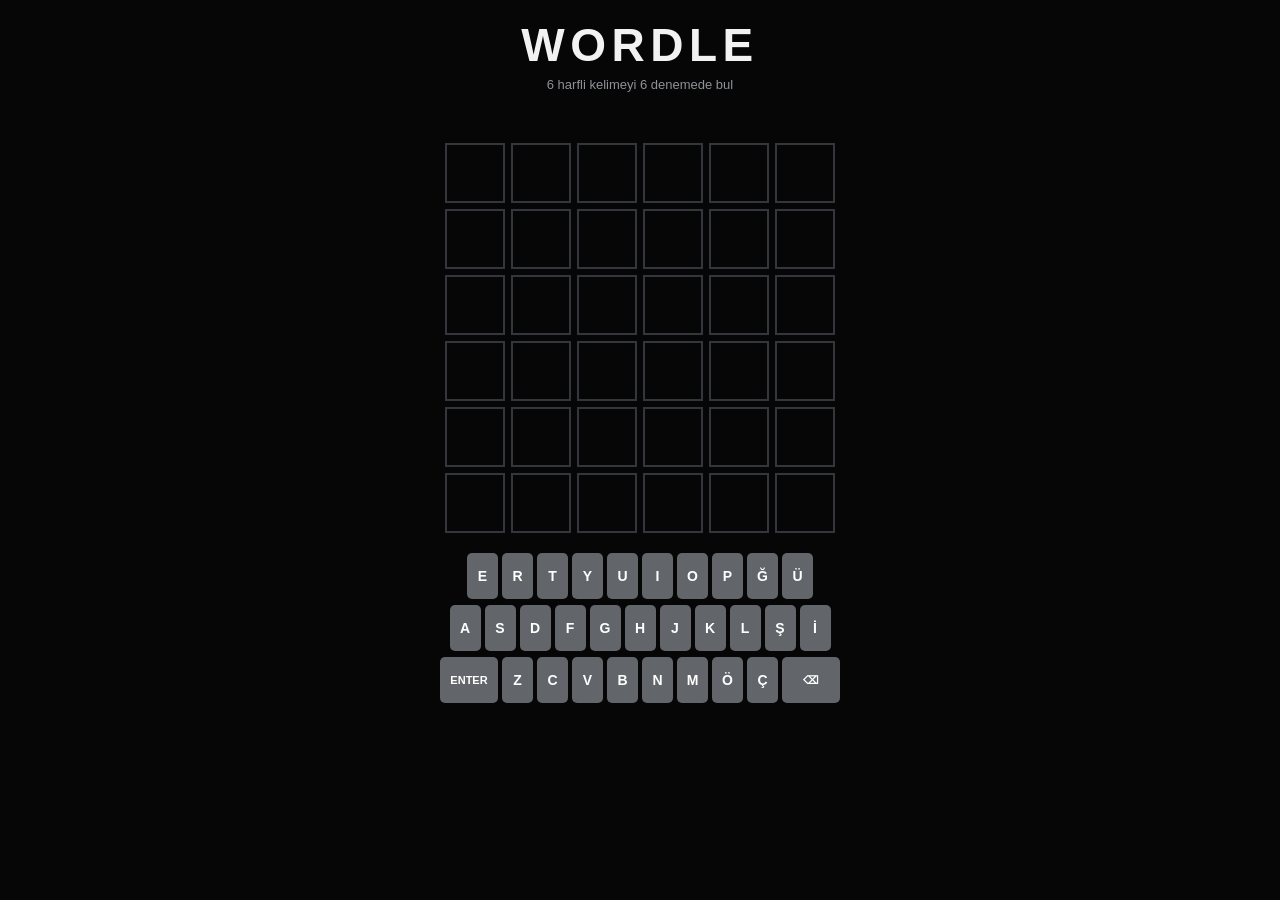
==== wordle.html @ f53f0a39 "wordle" ====
<!DOCTYPE html>
<html lang="tr">
<head>
<meta charset="UTF-8">
<meta name="viewport" content="width=device-width, initial-scale=1.0">
<title>Fındık Wordle</title>
<style>
  :root{
    --bg:#060606;
    --text:#f2f2f2;
    --empty:#33363a;
    --key:#62656a;
    --correct:#538d4e;
    --present:#b59f3b;
    --absent:#3a3a3c;
  }
  *{box-sizing:border-box}
  body{
    margin:0; min-height:100vh; overflow:hidden; background:var(--bg); color:var(--text);
    font-family:Arial,sans-serif; display:flex; justify-content:center; text-align:center;
  }
  main{width:min(100%,540px); padding:18px 12px 24px}
  h1{margin:0; font-size:clamp(30px,8vw,46px); letter-spacing:.12em}
  .subtitle{margin:5px 0 15px; color:#8f9297; font-size:13px}
  #message{height:28px; margin-bottom:8px; font-weight:700}
  #board{
    width:min(94vw,390px); margin:0 auto 20px; display:grid;
    grid-template-columns:repeat(6,1fr); gap:6px;
  }
  .tile{
    aspect-ratio:1; display:flex; align-items:center; justify-content:center;
    border:2px solid var(--empty); font-size:clamp(22px,7vw,34px); font-weight:800;
    text-transform:uppercase; transition:transform .2s,border-color .2s,background .2s;
  }
  .tile.filled{border-color:#777b80; animation:pop .12s ease}
  .tile.reveal{animation:flip .48s ease}
  .tile.correct{background:var(--correct); border-color:var(--correct)}
  .tile.present{background:var(--present); border-color:var(--present)}
  .tile.absent{background:var(--absent); border-color:var(--absent)}
  @keyframes pop{50%{transform:scale(1.1)}}
  @keyframes flip{50%{transform:rotateX(90deg)}}
  #keyboard{display:flex; flex-direction:column; gap:6px; user-select:none}
  .key-row{display:flex; justify-content:center; gap:4px}
  .key{
    min-width:31px; height:46px; padding:0 7px; border:0; border-radius:5px;
    background:var(--key); color:#fff; font-size:14px; font-weight:700; cursor:pointer;
  }
  .key.wide{min-width:58px; font-size:11px}
  .key.correct{background:var(--correct)}
  .key.present{background:var(--present)}
  .key.absent{background:var(--absent)}
  .key:focus-visible{outline:2px solid #fff; outline-offset:2px}
  @media(max-width:420px){
    main{padding-inline:5px}
    .key-row{gap:3px}
    .key{min-width:0; flex:1; height:43px; padding:0 3px; font-size:12px}
    .key.wide{flex:1.55}
  }
</style>
</head>
<body>
<main>
  <h1>WORDLE</h1>
  <p class="subtitle">6 harfli kelimeyi 6 denemede bul</p>
  <div id="message" role="status" aria-live="polite"></div>
  <div id="board" aria-label="Wordle oyun tahtası"></div>
  <div id="keyboard" aria-label="Ekran klavyesi"></div>
</main>
<script>
  const answer = 'FINDIK';
  const rows = 6;
  const columns = answer.length;
  const guesses = Array.from({length:rows},()=>[]);
  let row = 0;
  let finished = false;

  const board = document.getElementById('board');
  const keyboard = document.getElementById('keyboard');
  const message = document.getElementById('message');
  const keyRows = [
    ['E','R','T','Y','U','I','O','P','Ğ','Ü'],
    ['A','S','D','F','G','H','J','K','L','Ş','İ'],
    ['ENTER','Z','C','V','B','N','M','Ö','Ç','SİL']
  ];

  for(let r=0;r<rows;r++){
    for(let c=0;c<columns;c++){
      const tile=document.createElement('div');
      tile.className='tile';
      tile.id=`tile-${r}-${c}`;
      board.appendChild(tile);
    }
  }

  keyRows.forEach(keys=>{
    const keyRow=document.createElement('div');
    keyRow.className='key-row';
    keys.forEach(letter=>{
      const button=document.createElement('button');
      button.type='button';
      button.className='key'+(letter.length>1?' wide':'');
      button.dataset.key=letter;
      button.textContent=letter==='SİL'?'⌫':letter;
      button.addEventListener('click',()=>handleKey(letter));
      keyRow.appendChild(button);
    });
    keyboard.appendChild(keyRow);
  });

  function normalizeLetter(letter){
    return letter.toLocaleUpperCase('tr-TR').replaceAll('İ','I').slice(0,1);
  }

  function handleKey(key){
    if(finished)return;
    if(key==='ENTER'){submitGuess();return}
    if(key==='SİL'||key==='BACKSPACE'){
      guesses[row].pop();
      drawRow();
      return;
    }
    if(/^[a-zA-ZçğıöşüÇĞİÖŞÜı]$/.test(key)&&guesses[row].length<columns){
      guesses[row].push(normalizeLetter(key));
      drawRow();
    }
  }

  function drawRow(){
    for(let c=0;c<columns;c++){
      const tile=document.getElementById(`tile-${row}-${c}`);
      tile.textContent=guesses[row][c]||'';
      tile.classList.toggle('filled',Boolean(guesses[row][c]));
    }
    message.textContent='';
  }

  function scoreGuess(guess){
    const result=Array(columns).fill('absent');
    const remaining={};
    for(let i=0;i<columns;i++){
      if(guess[i]===answer[i]) result[i]='correct';
      else remaining[answer[i]]=(remaining[answer[i]]||0)+1;
    }
    for(let i=0;i<columns;i++){
      if(result[i]==='correct')continue;
      if(remaining[guess[i]]>0){
        result[i]='present';
        remaining[guess[i]]--;
      }
    }
    return result;
  }

  function updateKey(letter,state){
    const key=document.querySelector(`[data-key="${letter}"]`);
    if(!key)return;
    const rank={absent:1,present:2,correct:3};
    const current=['absent','present','correct'].find(name=>key.classList.contains(name));
    if(!current||rank[state]>rank[current]){
      key.classList.remove('absent','present','correct');
      key.classList.add(state);
    }
  }

  function submitGuess(){
    if(guesses[row].length<columns){
      message.textContent='6 harf gerekli';
      return;
    }
    const guess=guesses[row].join('');
    const result=scoreGuess(guess);
    result.forEach((state,index)=>{
      const tile=document.getElementById(`tile-${row}-${index}`);
      setTimeout(()=>{
        tile.classList.add('reveal',state);
        updateKey(guess[index],state);
      },index*110);
    });
    if(guess===answer){
      finished=true;
      setTimeout(()=>message.textContent='buldun 🌰',columns*110+300);
      return;
    }
    if(row===rows-1){
      finished=true;
      setTimeout(()=>message.textContent='cevap: FINDIK',columns*110+300);
      return;
    }
    row++;
  }

  window.addEventListener('keydown',event=>{
    if(event.key==='Enter')handleKey('ENTER');
    else if(event.key==='Backspace')handleKey('BACKSPACE');
    else if(event.key.length===1)handleKey(event.key);
  });
</script>
</body>
</html>
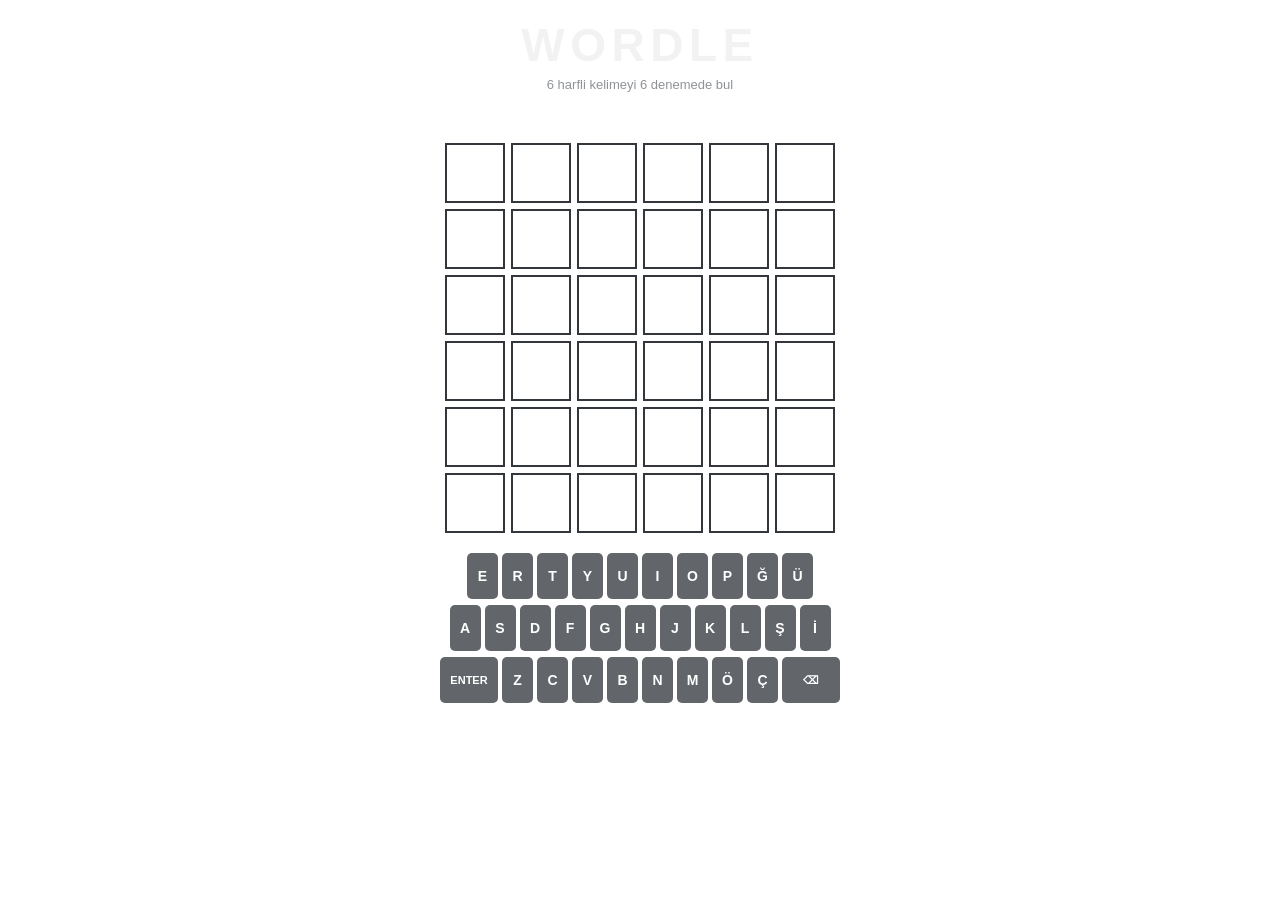
==== commit 80791e0c: "." ====
--- a/wordle.html
+++ b/wordle.html
@@ -15,11 +15,12 @@
     --absent:#3a3a3c;
   }
   *{box-sizing:border-box}
+  html{background:transparent}
   body{
-    margin:0; min-height:100vh; overflow:hidden; background:var(--bg); color:var(--text);
+    margin:0; min-height:0; overflow:visible; background:transparent; color:var(--text);
     font-family:Arial,sans-serif; display:flex; justify-content:center; text-align:center;
   }
-  main{width:min(100%,540px); padding:18px 12px 24px}
+  main{width:min(100%,540px); margin:0 auto; padding:18px 12px 30px}
   h1{margin:0; font-size:clamp(30px,8vw,46px); letter-spacing:.12em}
   .subtitle{margin:5px 0 15px; color:#8f9297; font-size:13px}
   #message{height:28px; margin-bottom:8px; font-weight:700}
@@ -178,7 +179,18 @@
     });
     if(guess===answer){
       finished=true;
-      setTimeout(()=>message.textContent='buldun 🌰',columns*110+300);
+      setTimeout(()=>{
+        message.textContent='buldun 🌰';
+        try{
+          if(typeof window.parent.showDraggableVanGogh==='function'){
+            window.parent.showDraggableVanGogh();
+          }else{
+            window.parent.postMessage({type:'wordle-won'},'*');
+          }
+        }catch(error){
+          window.parent.postMessage({type:'wordle-won'},'*');
+        }
+      },columns*110+300);
       return;
     }
     if(row===rows-1){
